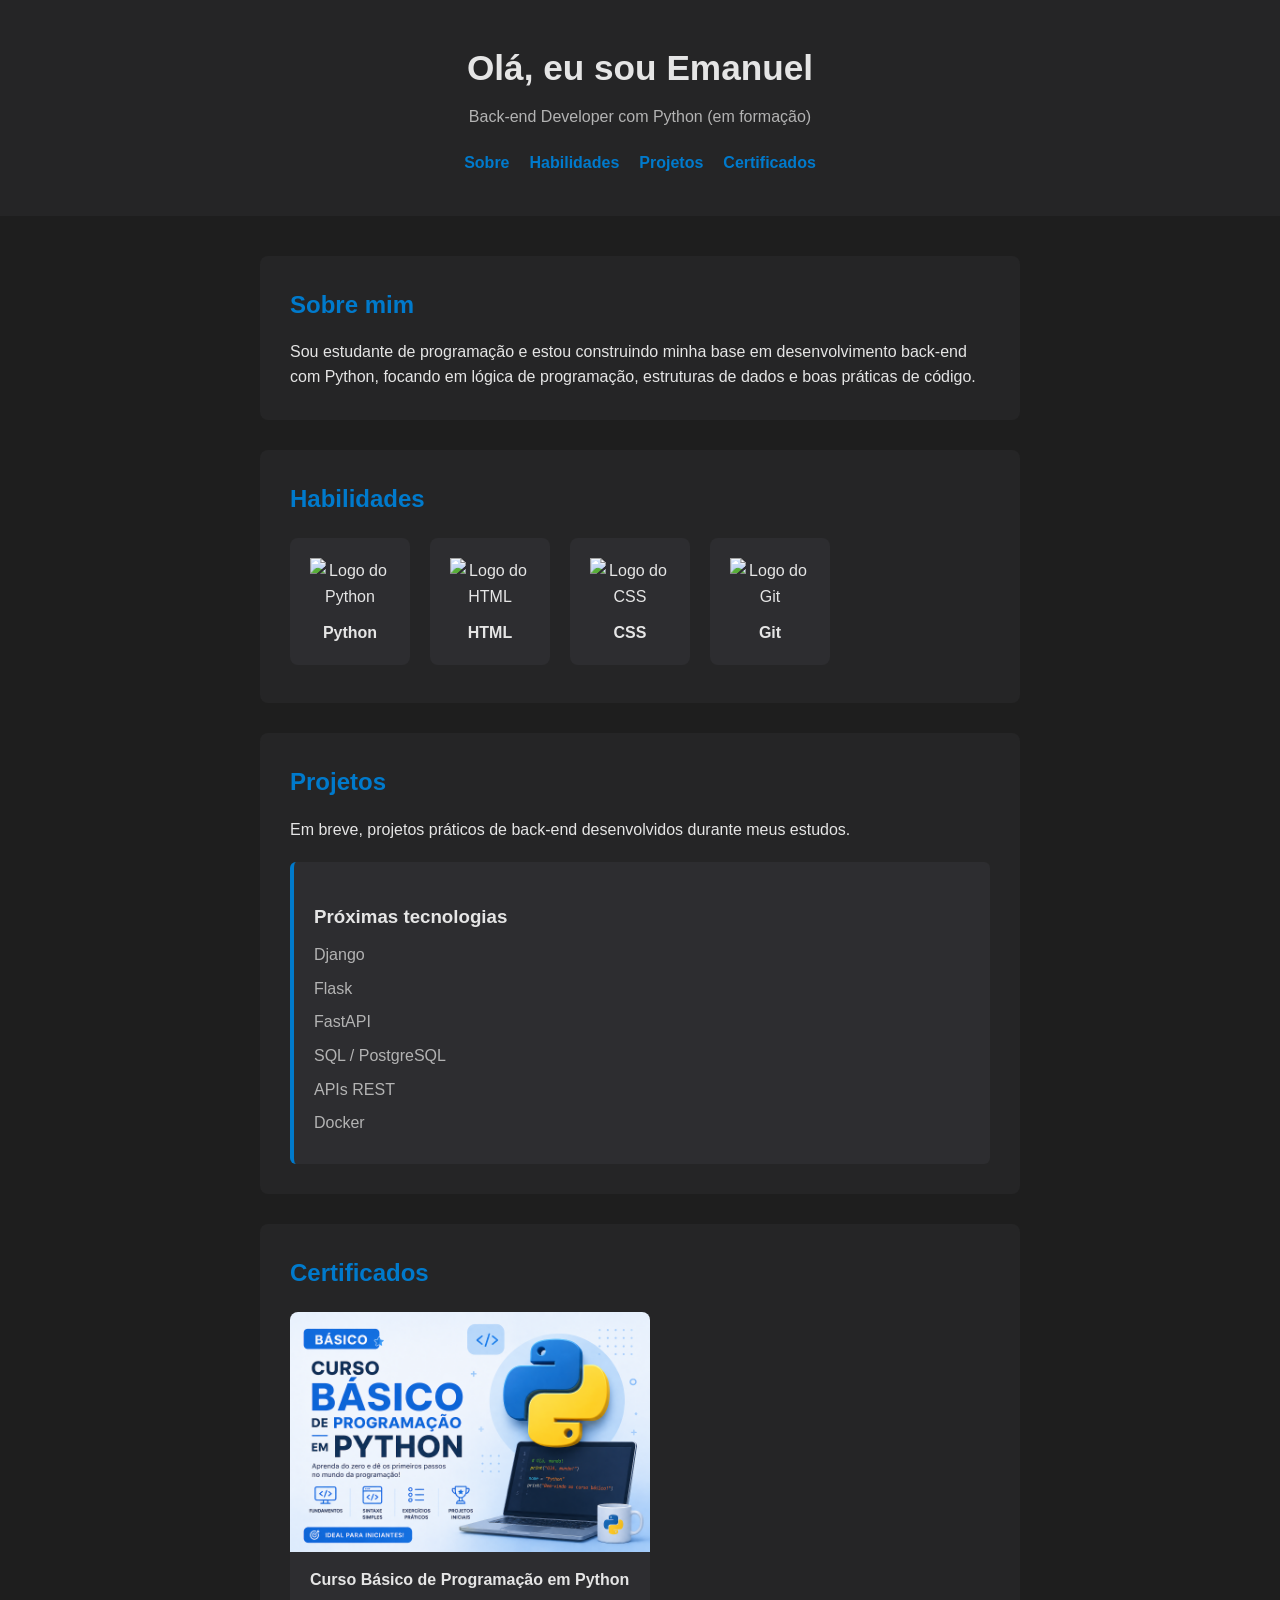
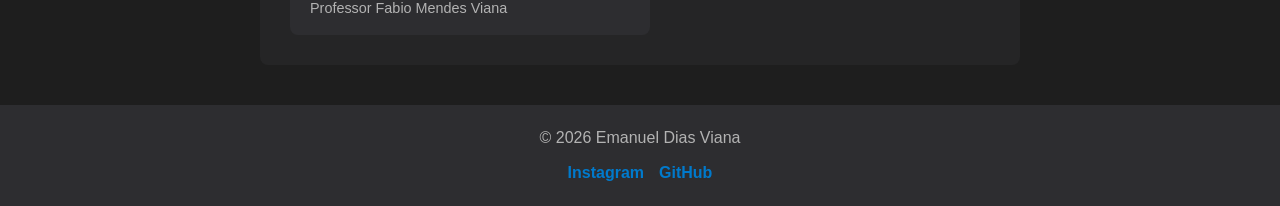
==== index.html @ 394b3ce1 "Rename portfolio.html to index.html" ====
<!DOCTYPE html>
<html lang="pt-BR">

<head>
    <meta charset="UTF-8">
    <meta name="viewport" content="width=device-width, initial-scale=1.0">

    <title>Emanuel • Back-end Developer (Python)</title>

    <meta name="description" content="Site pessoal de um estudante de programação focado em back-end com Python.">
    <meta name="author" content="Emanuel">

    <link rel="stylesheet" href="estilo.css">
</head>

<body>

    <header>
        <h1>Olá, eu sou Emanuel</h1>
        <p>Back-end Developer com Python (em formação)</p>

        <nav>
            <a href="#sobre">Sobre</a>
            <a href="#habilidades">Habilidades</a>
            <a href="#projetos">Projetos</a>
            <a href="#certificados">Certificados</a>
        </nav>
    </header>

    <main>

        <section id="sobre">
            <h2>Sobre mim</h2>
            <p>
                Sou estudante de programação e estou construindo minha base em
                desenvolvimento back-end com Python, focando em lógica de programação,
                estruturas de dados e boas práticas de código.
            </p>
        </section>

        <section id="habilidades">
            <h2>Habilidades</h2>
            <ul class="lista-habilidades">
                <li class="cartao-habilidade">
                    <img src="https://cdn.jsdelivr.net/gh/devicons/devicon/icons/python/python-original.svg"
                        alt="Logo do Python">
                    <p>Python</p>
                </li>
                <li class="cartao-habilidade">
                    <img src="https://cdn.jsdelivr.net/gh/devicons/devicon/icons/html5/html5-original.svg"
                        alt="Logo do HTML">
                    <p>HTML</p>
                </li>
                <li class="cartao-habilidade">
                    <img src="https://cdn.jsdelivr.net/gh/devicons/devicon/icons/css3/css3-original.svg"
                        alt="Logo do CSS">
                    <p>CSS</p>
                </li>
                <li class="cartao-habilidade">
                    <img src="https://cdn.jsdelivr.net/gh/devicons/devicon/icons/git/git-original.svg"
                        alt="Logo do Git">
                    <p>Git</p>
                </li>
            </ul>
        </section>

        <section id="projetos">
            <h2>Projetos</h2>
            <p>
                Em breve, projetos práticos de back-end desenvolvidos durante meus estudos.
            </p>

            <div class="roteiro">
                <h3>Próximas tecnologias</h3>
                <ul>
                    <li>Django</li>
                    <li>Flask</li>
                    <li>FastAPI</li>
                    <li>SQL / PostgreSQL</li>
                    <li>APIs REST</li>
                    <li>Docker</li>
                </ul>
            </div>

        </section>

        <section id="certificados">
            <h2>Certificados</h2>
            <div class="lista-certificados">
                <div class="cartao-certificado">
                    <img src="certificado-python-basico.png" alt="Certificado do curso básico de programação em Python">
                    <div class="certificado-info">
                        <p class="certificado-titulo">Curso Básico de Programação em Python</p>
                        <p class="certificado-prof">Professor Fabio Mendes Viana</p>
                    </div>
                </div>
            </div>
        </section>

    </main>

    <footer>
        <p>© <span id="ano"></span> Emanuel Dias Viana</p>

        <div id="redes-sociais">
            <a href="https://www.instagram.com/dyleu14/" target="_blank" rel="noopener noreferrer">Instagram</a>
            <a href="https://github.com/diasmanel19" target="_blank" rel="noopener noreferrer">GitHub</a>
        </div>
    </footer>


    <button id="botao-topo" title="Voltar ao topo">↑</button>
 
    <script src="script.js"></script>
</body>

</html>
---- estilo.css ----
* {
    margin: 0;
    padding: 0;
    box-sizing: border-box;
}

:root {
    --bg-main: #1E1E1E;
    --bg-secondary: #252526;
    --bg-tertiary: #2D2D30;

    --primary: #007ACC;

    --text-main: #E5E5E5;
    --text-secondary: #B3B3B3;
}

html {
    scroll-behavior: smooth;
}

body {
    background-color: var(--bg-main);
    color: var(--text-main);
    font-family: Arial, Helvetica, sans-serif;
    line-height: 1.6;
}

header {
    background-color: var(--bg-secondary);
    padding: 40px 20px;
    text-align: center;
}

header h1 {
    font-size: 2.2rem;
    margin-bottom: 8px;
}

header p {
    color: var(--text-secondary);
    margin-bottom: 20px;
}

nav {
    display: flex;
    justify-content: center;
    gap: 20px;
}

nav a {
    color: var(--primary);
    text-decoration: none;
    font-weight: bold;
}

nav a:hover {
    text-decoration: underline;
}

nav a.ativo {
    color: var(--text-main);
    text-decoration: underline;
}

#botao-topo {
    display: none;
    position: fixed;
    bottom: 20px;
    right: 20px;
    background-color: var(--primary);
    color: white;
    border: none;
    width: 45px;
    height: 45px;
    border-radius: 50%;
    font-size: 1.2rem;
    cursor: pointer;
}

#botao-topo:hover {
    opacity: 0.85;
}

main {
    max-width: 800px;
    margin: 40px auto;
    padding: 0 20px;
}

section {
    background-color: var(--bg-secondary);
    padding: 30px;
    border-radius: 8px;
    margin-bottom: 30px;
}

section h2 {
    margin-bottom: 15px;
    color: var(--primary);
}

section h3 {
    margin-top: 20px;
    margin-bottom: 10px;
    color: var(--primary);
}

ul {
    list-style: none;
}

li {
    margin-bottom: 8px;
}

footer {
    text-align: center;
    padding: 20px;
    color: var(--text-secondary);
    background-color: var(--bg-tertiary);
}

#redes-sociais {
    margin-top: 10px;
    display: flex;
    justify-content: center;
    gap: 15px;
}

#redes-sociais a {
    color: var(--primary);
    text-decoration: none;
    font-weight: bold;
}

#redes-sociais a:hover {
    text-decoration: underline;
}

.roteiro {
    margin-top: 20px;
    padding: 20px;
    background-color: var(--bg-tertiary);
    border-left: 4px solid var(--primary);
    border-radius: 6px;
}

.roteiro h3 {
    margin-bottom: 10px;
    color: var(--text-main);
}

.roteiro li {
    color: var(--text-secondary);
}

.lista-habilidades {
    list-style: none;
    display: flex;
    gap: 20px;
    margin-top: 20px;
    padding: 0;
    flex-wrap: wrap;
}

.cartao-habilidade {
    background-color: var(--bg-tertiary);
    padding: 20px;
    width: 120px;
    text-align: center;
    border-radius: 8px;
    transition: transform 0.2s ease;
}

.cartao-habilidade img {
    width: 50px;
    margin-bottom: 10px;
}

.cartao-habilidade p {
    font-weight: bold;
}

.cartao-habilidade:hover {
    transform: translateY(-5px);
}

.lista-certificados {
    display: flex;
    flex-wrap: wrap;
    gap: 20px;
    margin-top: 20px;
}

.cartao-certificado {
    background-color: var(--bg-tertiary);
    border-radius: 8px;
    overflow: hidden;
    width: 100%;
    max-width: 360px;
    transition: transform 0.2s ease;
}

.cartao-certificado img {
    width: 100%;
    display: block;
}

.certificado-info {
    padding: 15px 20px;
}

.certificado-titulo {
    font-weight: bold;
    color: var(--text-main);
    margin-bottom: 4px;
}

.certificado-prof {
    color: var(--text-secondary);
    font-size: 0.9rem;
}

.cartao-certificado:hover {
    transform: translateY(-5px);
}
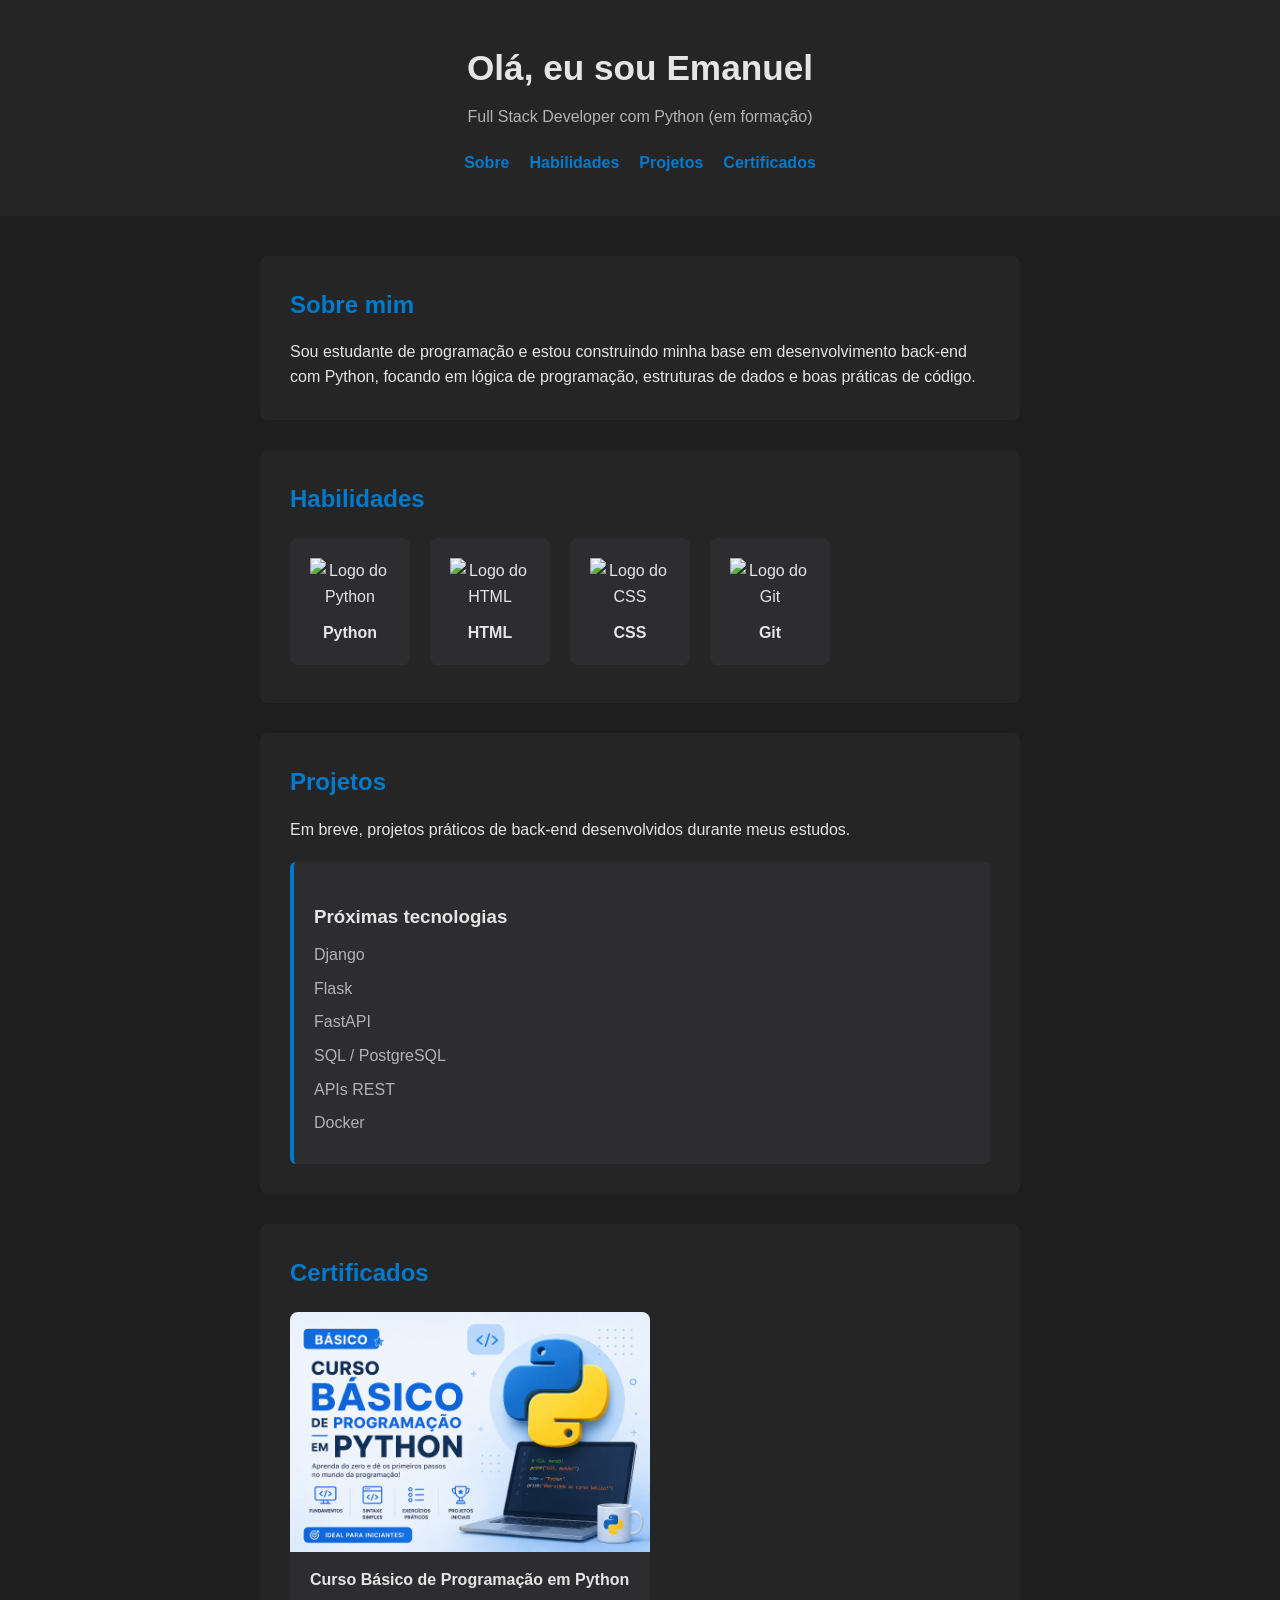
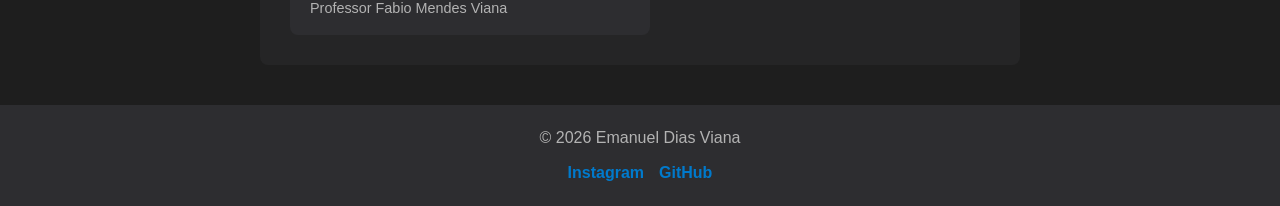
==== commit 39693656: "alterando a stack" ====
--- a/index.html
+++ b/index.html
@@ -5,7 +5,7 @@
     <meta charset="UTF-8">
     <meta name="viewport" content="width=device-width, initial-scale=1.0">
 
-    <title>Emanuel • Back-end Developer (Python)</title>
+    <title>Emanuel Dias • Back-end Developer (Python)</title>
 
     <meta name="description" content="Site pessoal de um estudante de programação focado em back-end com Python.">
     <meta name="author" content="Emanuel">
@@ -17,7 +17,7 @@
 
     <header>
         <h1>Olá, eu sou Emanuel</h1>
-        <p>Back-end Developer com Python (em formação)</p>
+        <p>Full Stack Developer com Python (em formação)</p>
 
         <nav>
             <a href="#sobre">Sobre</a>
